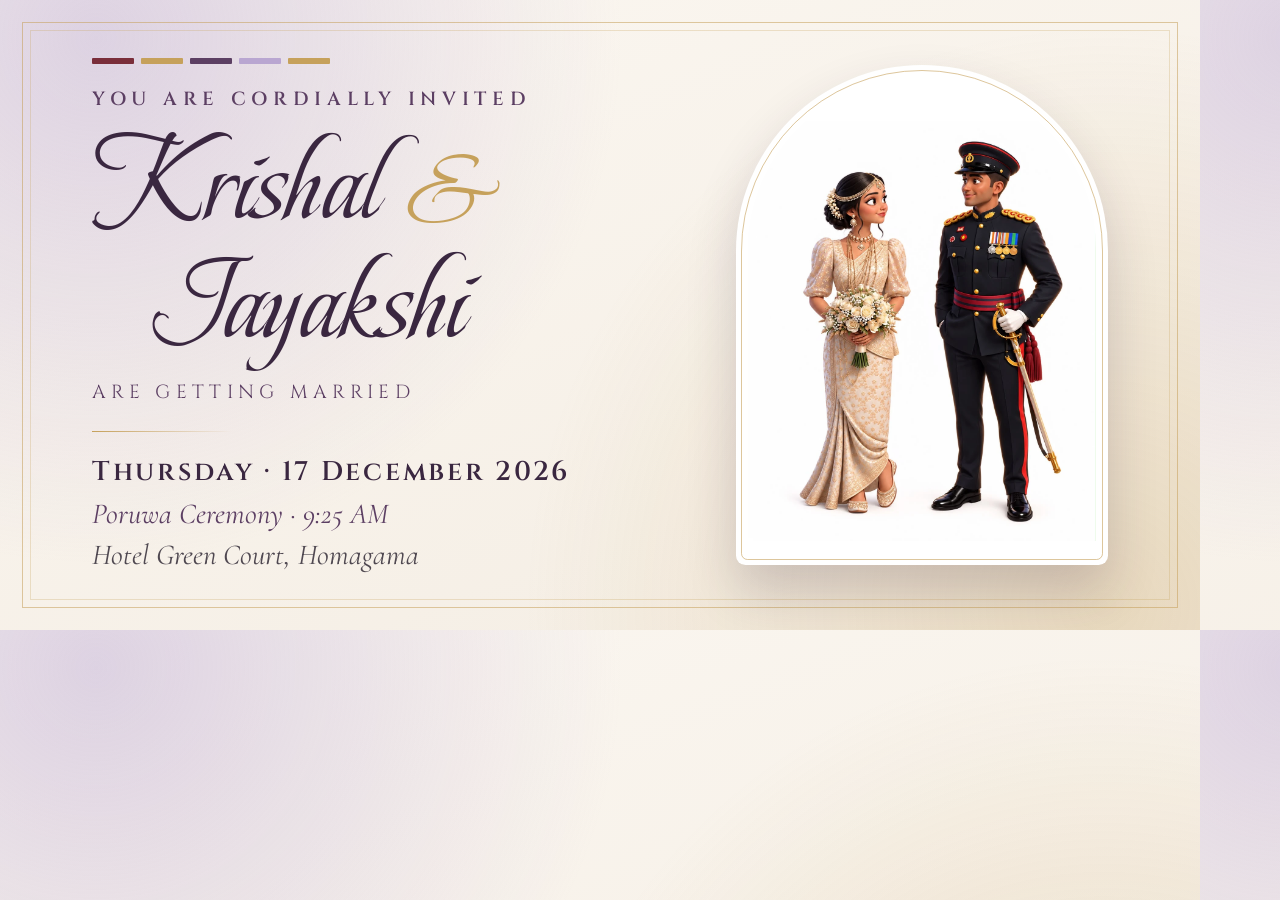
==== design/share-card.html @ 8a1f0f38 "Add link preview card for WhatsApp, Facebook and iMessage 1200x630 share card (146 KB, under WhatsAp" ====
<!DOCTYPE html>
<!--
  Source for images/share-card.jpg — the preview image shown when the link is
  pasted into WhatsApp, Facebook, iMessage and similar apps.

  Not part of the site. If the names, date, time or venue change, edit this
  file and re-render it at exactly 1200 × 630 (see README → "Link preview").
-->
<html><head><meta charset="UTF-8">
<title>Share card</title>
<link href="https://fonts.googleapis.com/css2?family=Beau+Rivage&family=Cinzel:wght@500;600&family=Cormorant+Garamond:ital,wght@0,500;1,400;1,500&display=block" rel="stylesheet">
<style>
  :root{
    --cream:#FBF7F1; --cream-2:#F4EDE3; --plum:#5C3F63; --plum-deep:#3A2740;
    --lavender:#B9A6D1; --gold:#C6A15B; --burgundy:#7A2E3A; --ink:#2B2430;
  }
  *{ margin:0; padding:0; box-sizing:border-box; }
  html, body{ width:1200px; height:630px; overflow:hidden; }
  body{
    position:relative;
    background:
      radial-gradient(circle at 8% 6%, rgba(185,166,209,0.45), transparent 42%),
      radial-gradient(circle at 92% 96%, rgba(198,161,91,0.28), transparent 46%),
      linear-gradient(160deg, var(--cream) 0%, var(--cream-2) 100%);
    font-family:'Cormorant Garamond', serif; color:var(--ink);
  }
  .frame{ position:absolute; inset:22px; border:1.5px solid rgba(198,161,91,0.55); }
  .frame::after{ content:''; position:absolute; inset:7px; border:1px solid rgba(198,161,91,0.28); }

  .text{
    position:absolute; left:92px; top:0; bottom:0; width:600px;
    display:flex; flex-direction:column; justify-content:center;
  }
  .ribbon{ display:flex; gap:7px; margin-bottom:22px; }
  .ribbon span{ width:42px; height:6px; border-radius:1px; }
  .ribbon span:nth-child(1){ background:var(--burgundy); }
  .ribbon span:nth-child(2){ background:var(--gold); }
  .ribbon span:nth-child(3){ background:var(--plum); }
  .ribbon span:nth-child(4){ background:var(--lavender); }
  .ribbon span:nth-child(5){ background:var(--gold); }
  .eyebrow{
    font-family:'Cinzel', serif; font-weight:600;
    font-size:19px; letter-spacing:0.3em; text-transform:uppercase; color:var(--plum);
  }
  .names{
    margin-top:14px;
    font-family:'Beau Rivage', cursive; font-weight:400;
    font-size:122px; line-height:0.98; color:var(--plum-deep);
  }
  .names .amp{ color:var(--gold); font-size:0.8em; }
  .names .second{ display:block; padding-left:64px; }
  .sub{
    margin-top:14px;
    font-family:'Cinzel', serif; font-size:19px; letter-spacing:0.28em;
    text-transform:uppercase; color:var(--plum);
  }
  .rule{ width:140px; height:1.5px; margin:26px 0 22px;
    background:linear-gradient(90deg, var(--gold), transparent); }
  .date{
    font-family:'Cinzel', serif; font-weight:600; font-size:27px;
    letter-spacing:0.1em; color:var(--plum-deep);
  }
  .time, .venue{ font-style:italic; font-size:29px; color:var(--plum); margin-top:6px; }
  .venue{ color:var(--ink); opacity:0.82; }

  /* Arched frame, matching the site's hero */
  .arch{
    position:absolute; right:92px; top:50%; transform:translateY(-50%);
    width:372px; height:500px; padding:12px;
    background:#fff;
    border-radius:200px 200px 10px 10px;
    box-shadow:0 26px 50px rgba(58,39,64,0.20);
  }
  .arch::after{
    content:''; position:absolute; inset:5px;
    border:1.5px solid rgba(198,161,91,0.6);
    border-radius:196px 196px 7px 7px;
  }
  .arch img{
    width:100%; height:100%;
    object-fit:contain; object-position:center 78%;
    border-radius:190px 190px 5px 5px;
  }
</style></head>
<body>
  <div class="frame"></div>
  <div class="text">
    <div class="ribbon"><span></span><span></span><span></span><span></span><span></span></div>
    <div class="eyebrow">You are cordially invited</div>
    <div class="names">Krishal <span class="amp">&amp;</span><span class="second">Jayakshi</span></div>
    <div class="sub">are getting married</div>
    <div class="rule"></div>
    <div class="date">Thursday · 17 December 2026</div>
    <div class="time">Poruwa Ceremony · 9:25 AM</div>
    <div class="venue">Hotel Green Court, Homagama</div>
  </div>
  <div class="arch">
    <img src="../images/couple-illustration.webp" alt="">
  </div>
</body></html>
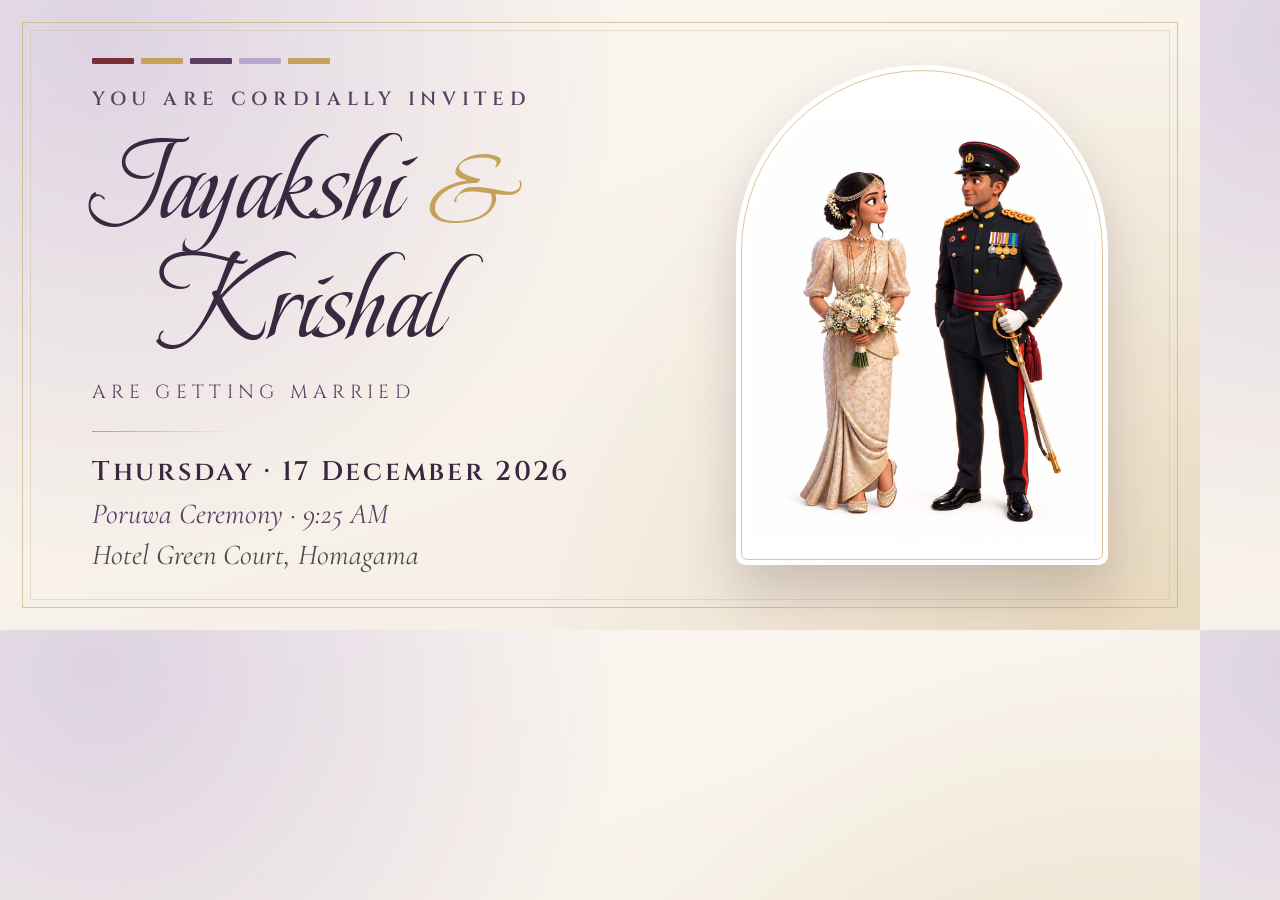
==== commit d1e79751: "Client feedback: Jayakshi & Krishal order; liquor question on RSVP - Names now read Jayakshi & Krish" ====
--- a/design/share-card.html
+++ b/design/share-card.html
@@ -87,7 +87,7 @@
   <div class="text">
     <div class="ribbon"><span></span><span></span><span></span><span></span><span></span></div>
     <div class="eyebrow">You are cordially invited</div>
-    <div class="names">Krishal <span class="amp">&amp;</span><span class="second">Jayakshi</span></div>
+    <div class="names">Jayakshi <span class="amp">&amp;</span><span class="second">Krishal</span></div>
     <div class="sub">are getting married</div>
     <div class="rule"></div>
     <div class="date">Thursday · 17 December 2026</div>
